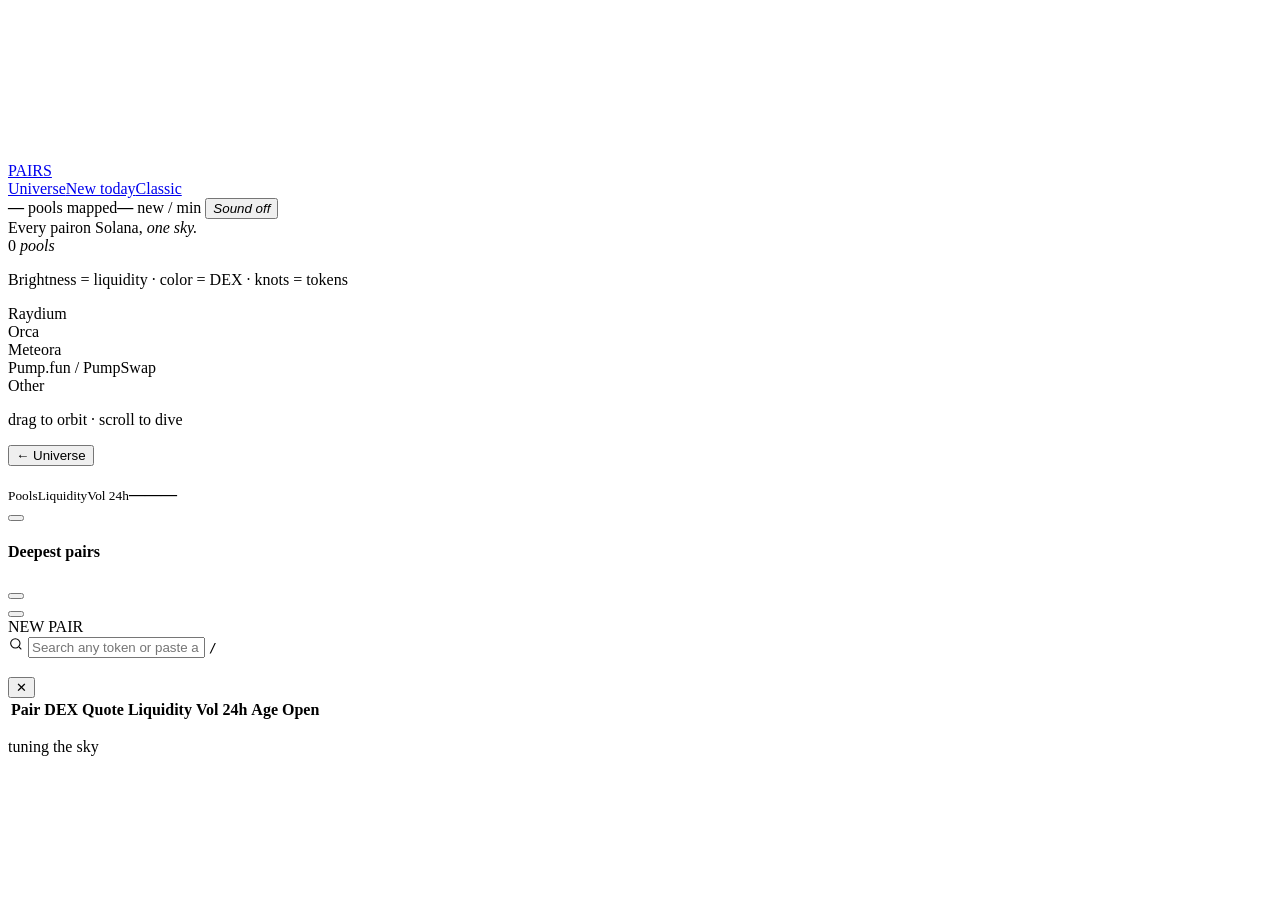
==== site/index.html @ 232a7adb "Pairverse: Solana pairing database + Liquidity Universe" ====
<!doctype html>
<html lang="en"><head><meta charset="utf-8">
<meta name="viewport" content="width=device-width,initial-scale=1,viewport-fit=cover">
<title>Pairs — the Solana liquidity universe</title>
<meta name="description" content="Every Solana trading pair as one sky. Search any token and see every pool it trades in, live.">
<meta name="theme-color" content="#030304">
<link rel="icon" href="/favicon.svg" type="image/svg+xml">
<link rel="preconnect" href="https://fonts.googleapis.com"><link rel="preconnect" href="https://fonts.gstatic.com" crossorigin>
<link href="https://fonts.googleapis.com/css2?family=Geist:wght@100..700&family=Geist+Mono:wght@300..600&family=Instrument+Serif:ital@0;1&display=swap" rel="stylesheet">
<link rel="stylesheet" href="/site.css">
<script type="importmap">{"imports":{"three":"/vendor/three-build/three.module.js","three/addons/":"/vendor/jsm/"}}</script>
</head><body>
<canvas id="gl" aria-hidden="true"></canvas>
<canvas id="fallback" aria-hidden="true"></canvas>
<div class="ui" id="ui">
  <header class="top" id="top">
    <a class="brand" href="/" id="home" data-mag><i></i>PAIRS</a>
    <nav><a href="/" id="navU" class="on" data-mag>Universe</a><a href="#new" id="navN" data-mag>New today</a><a href="/classic" data-mag>Classic</a></nav>
    <div class="r"><span><b id="cnt">—</b> pools mapped</span><span class="hide-m"><b id="rate">—</b> new / min</span>
      <button class="snd" id="snd" type="button" aria-pressed="false" data-mag><span><i></i><i></i><i></i><i></i></span><em>Sound off</em></button></div>
  </header>
  <div class="title" id="title" aria-label="Every pair on Solana, one sky."><span class="ln">Every pair</span><span class="ln">on Solana, <em>one sky.</em></span></div>
  <div class="kicker" id="kicker"></div>
  <div class="ov" id="ov"><div class="big"><span id="ovn">0</span> <em>pools</em></div><p id="ovp">Brightness = liquidity · color = DEX · knots = tokens</p></div>
  <div class="legend" id="legend"><div>Raydium<i style="background:#8FD3FF"></i></div><div>Orca<i style="background:#FFC562"></i></div><div>Meteora<i style="background:#FF7A52"></i></div><div>Pump.fun / PumpSwap<i style="background:#8CFFC1"></i></div><div>Other<i style="background:#E9E4DA"></i></div><p>drag to orbit · scroll to dive</p></div>

  <section class="tok" id="tok" aria-live="polite">
    <button class="back" id="back" type="button" data-mag>← Universe</button>
    <h1 class="sym" id="tSym"></h1>
    <div class="nm" id="tName"></div>
    <div class="px" id="tPx"></div>
    <div class="meta"><small>Pools</small><small>Liquidity</small><small>Vol 24h</small><b id="m1">—</b><b id="m2">—</b><b id="m3">—</b></div>
    <div class="mint"><button type="button" id="tMint" title="Copy mint" data-mag></button><span id="tFirst"></span></div>
    <div class="enr" id="tEnr"></div>
  </section>
  <aside class="list" id="list"><h4><span id="lTitle">Deepest pairs</span><span id="lSub"></span></h4><div id="rows"></div><button type="button" class="more" id="more" data-mag></button></aside>
  <button type="button" class="pill" id="pill" data-mag></button>

  <div id="labs"></div>
  <div class="nova" id="nova"><span class="tag">NEW PAIR</span><div id="novaName"></div><small id="novaMeta"></small></div>
  <div class="feed" id="feed" aria-live="polite"></div>

  <form class="search" id="search" role="search" autocomplete="off">
    <div class="sugg" id="sugg" role="listbox"></div>
    <label class="field" data-mag>
      <svg width="16" height="16" viewBox="0 0 24 24" fill="none" stroke="currentColor" stroke-width="1.6" aria-hidden="true"><circle cx="11" cy="11" r="7"/><path d="m20 20-3.5-3.5"/></svg>
      <input id="q" type="text" spellcheck="false" placeholder="Search any token or paste a mint" aria-label="Search token symbol or mint" maxlength="64">
      <kbd id="kbd">/</kbd>
    </label>
  </form>

  <div class="drawer" id="drawer" role="dialog" aria-modal="false" aria-labelledby="dTitle">
    <div class="dh"><div><h3 id="dTitle"></h3><p id="dSub"></p></div><button type="button" id="dClose" aria-label="Close" data-mag>✕</button></div>
    <div class="dt"><table><thead><tr>
      <th data-k="pair">Pair</th><th data-k="dex">DEX</th><th data-k="quote">Quote</th><th data-k="liq" class="n">Liquidity</th><th data-k="vol" class="n">Vol 24h</th><th data-k="age" class="n">Age</th><th class="n">Open</th>
    </tr></thead><tbody id="dRows"></tbody></table></div>
    <p class="dn" id="dNote"></p>
  </div>
  <div class="loader" id="loader"><span id="ldTxt">tuning the sky</span><i><b id="ldBar"></b></i></div>
  <div class="toast" id="toast"></div>
</div>
<div class="cursor" id="cur"></div>
<noscript><p style="padding:40px;color:#ccc;font-family:sans-serif">This view needs JavaScript. Use the <a href="/classic" style="color:#FFB75E">classic lookup</a>.</p></noscript>
<script type="module" src="/app.js"></script>
</body></html>
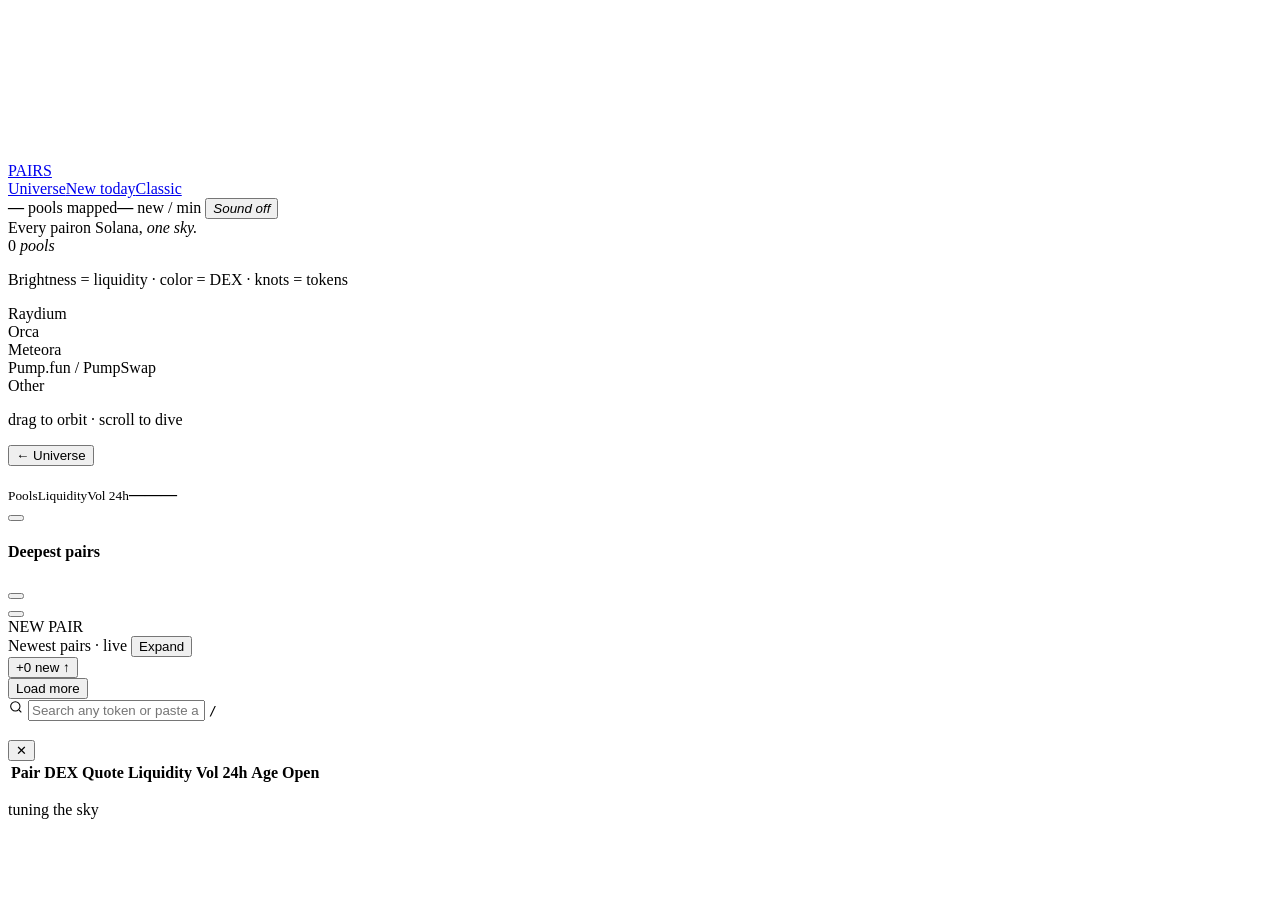
==== commit 4f9a8b90: "Token logos everywhere, clickable new arrivals, longer new-pairs feed - images.py: logo resolver (Ju" ====
--- a/site/index.html
+++ b/site/index.html
@@ -26,6 +26,7 @@
 
   <section class="tok" id="tok" aria-live="polite">
     <button class="back" id="back" type="button" data-mag>← Universe</button>
+    <div class="tlogo" id="tLogo"></div>
     <h1 class="sym" id="tSym"></h1>
     <div class="nm" id="tName"></div>
     <div class="px" id="tPx"></div>
@@ -37,8 +38,13 @@
   <button type="button" class="pill" id="pill" data-mag></button>
 
   <div id="labs"></div>
-  <div class="nova" id="nova"><span class="tag">NEW PAIR</span><div id="novaName"></div><small id="novaMeta"></small></div>
-  <div class="feed" id="feed" aria-live="polite"></div>
+  <div id="arr"></div>
+  <div class="nova" id="nova"><span class="tag">NEW PAIR</span><div class="nvrow"><span id="novaLogo"></span><div id="novaName"></div></div><small id="novaMeta"></small></div>
+  <section class="feed" id="feed" aria-label="Newest pairs, live">
+    <div class="fh"><span class="hd"><i></i>Newest pairs · live <span id="fN"></span></span><button type="button" id="fExp" aria-expanded="false" data-mag>Expand</button></div>
+    <div class="fwrap"><div class="flist" id="fList" role="list"></div><button type="button" class="fpill" id="fPill">+0 new ↑</button></div>
+    <button type="button" class="fmore" id="fMore" data-mag>Load more</button>
+  </section>
 
   <form class="search" id="search" role="search" autocomplete="off">
     <div class="sugg" id="sugg" role="listbox"></div>
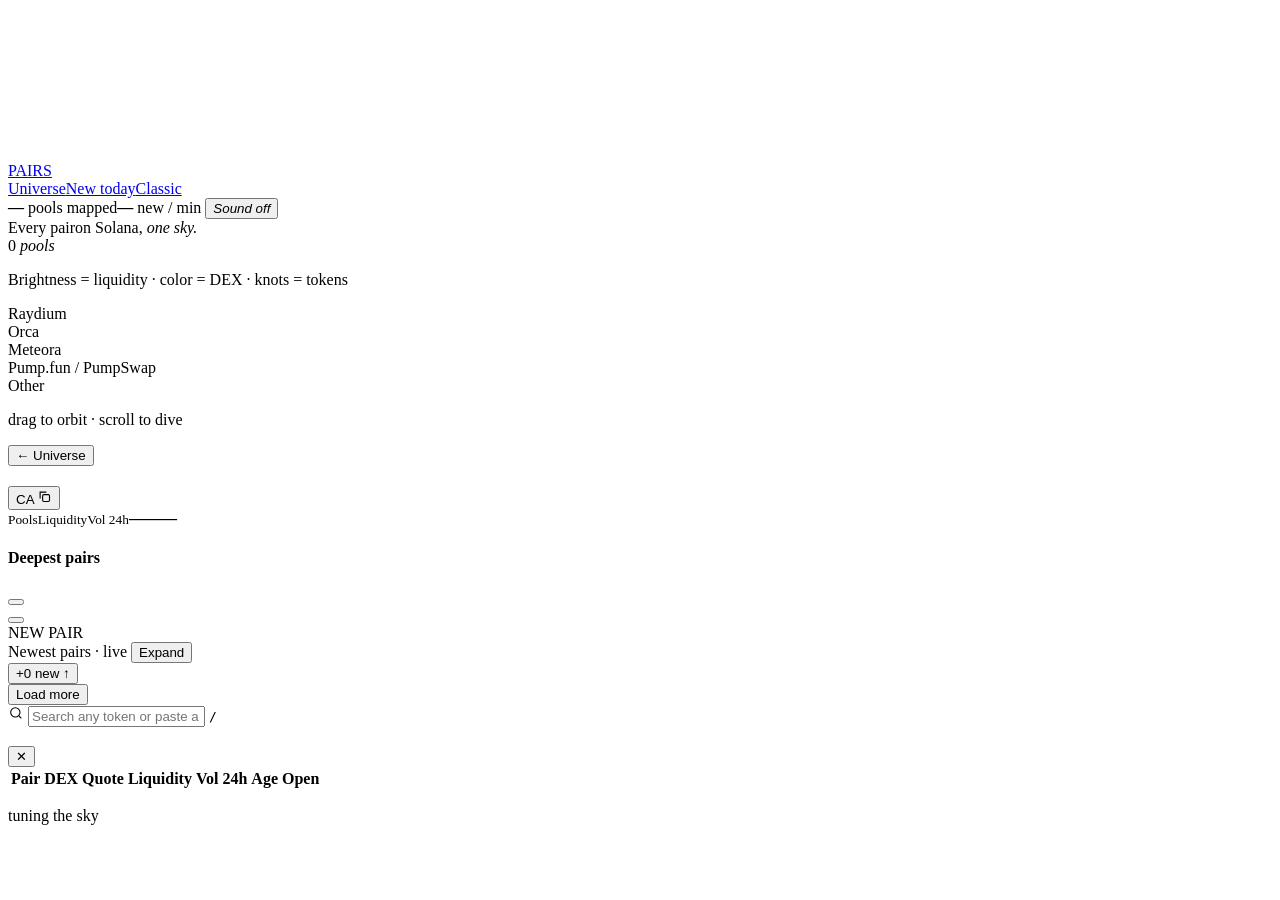
==== commit 01f96f60: "Add X/Open Graph preview card and a clearer token CA pill pairverse.fun now serves a 1200x630 summar" ====
--- a/site/index.html
+++ b/site/index.html
@@ -1,10 +1,30 @@
 <!doctype html>
-<html lang="en"><head><meta charset="utf-8">
+<html lang="en"><head>
+<meta charset="utf-8">
 <meta name="viewport" content="width=device-width,initial-scale=1,viewport-fit=cover">
-<title>Pairs — the Solana liquidity universe</title>
+<title>PAIRVERSE — The live galaxy of Solana liquidity</title>
 <meta name="description" content="Every Solana trading pair as one sky. Search any token and see every pool it trades in, live.">
 <meta name="theme-color" content="#030304">
+<link rel="canonical" href="https://pairverse.fun/">
 <link rel="icon" href="/favicon.svg" type="image/svg+xml">
+<link rel="icon" type="image/png" sizes="32x32" href="/favicon-32.png">
+<link rel="apple-touch-icon" href="/apple-touch-icon.png">
+<meta property="og:type" content="website">
+<meta property="og:url" content="https://pairverse.fun/">
+<meta property="og:title" content="PAIRVERSE — The live galaxy of Solana liquidity">
+<meta property="og:description" content="Every Solana trading pair as one sky. Search any token and see every pool it trades in, live.">
+<meta property="og:image" content="https://pairverse.fun/og-image.png">
+<meta property="og:image:type" content="image/png">
+<meta property="og:image:width" content="1200">
+<meta property="og:image:height" content="630">
+<meta property="og:image:alt" content="PAIRVERSE — The live galaxy of Solana liquidity">
+<meta property="og:site_name" content="PAIRVERSE">
+<meta name="twitter:card" content="summary_large_image">
+<meta name="twitter:title" content="PAIRVERSE — The live galaxy of Solana liquidity">
+<meta name="twitter:description" content="Every Solana trading pair as one sky. Search any token and see every pool it trades in, live.">
+<meta name="twitter:image" content="https://pairverse.fun/og-image.png">
+<meta name="twitter:image:alt" content="PAIRVERSE — The live galaxy of Solana liquidity">
+<meta name="twitter:creator" content="@Leonidas_17GOI">
 <link rel="preconnect" href="https://fonts.googleapis.com"><link rel="preconnect" href="https://fonts.gstatic.com" crossorigin>
 <link href="https://fonts.googleapis.com/css2?family=Geist:wght@100..700&family=Geist+Mono:wght@300..600&family=Instrument+Serif:ital@0;1&display=swap" rel="stylesheet">
 <link rel="stylesheet" href="/site.css">
@@ -29,9 +49,16 @@
     <div class="tlogo" id="tLogo"></div>
     <h1 class="sym" id="tSym"></h1>
     <div class="nm" id="tName"></div>
+    <div class="mint">
+      <button type="button" class="ca" id="tMint" title="Copy contract address" aria-label="Copy contract address" data-mag>
+        <span class="ca-lab">CA</span>
+        <span class="ca-addr" id="tMintAddr"></span>
+        <svg class="ca-ico" width="15" height="15" viewBox="0 0 24 24" fill="none" stroke="currentColor" stroke-width="1.8" aria-hidden="true"><rect x="9" y="9" width="11" height="11" rx="2"/><path d="M5 15V5h10"/></svg>
+      </button>
+      <span id="tFirst"></span>
+    </div>
     <div class="px" id="tPx"></div>
     <div class="meta"><small>Pools</small><small>Liquidity</small><small>Vol 24h</small><b id="m1">—</b><b id="m2">—</b><b id="m3">—</b></div>
-    <div class="mint"><button type="button" id="tMint" title="Copy mint" data-mag></button><span id="tFirst"></span></div>
     <div class="enr" id="tEnr"></div>
   </section>
   <aside class="list" id="list"><h4><span id="lTitle">Deepest pairs</span><span id="lSub"></span></h4><div id="rows"></div><button type="button" class="more" id="more" data-mag></button></aside>
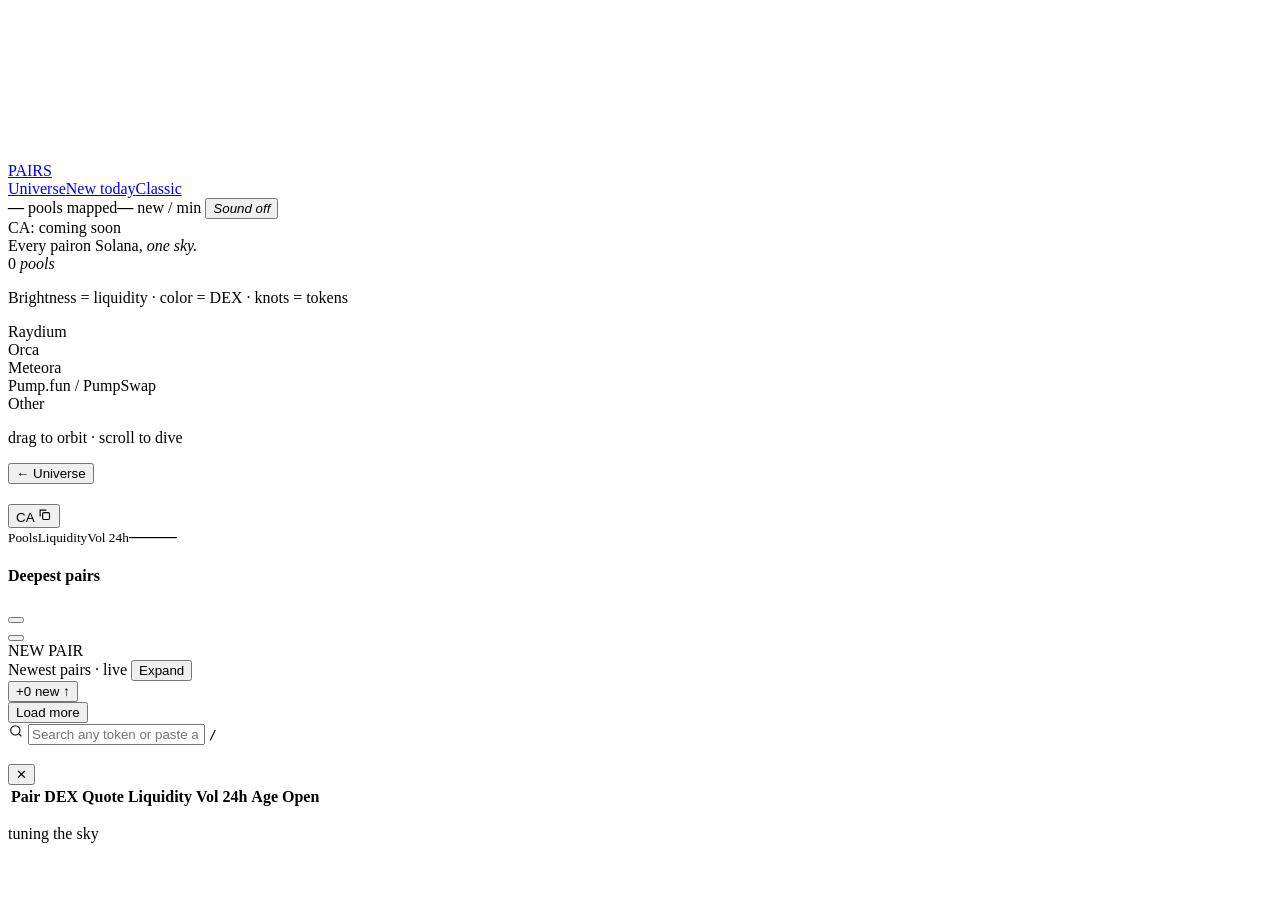
==== commit 63ae4737: "Add a site-wide project CA badge, coming soon until launch The main universe view shows a “CA: comin" ====
--- a/site/index.html
+++ b/site/index.html
@@ -39,6 +39,12 @@
     <div class="r"><span><b id="cnt">—</b> pools mapped</span><span class="hide-m"><b id="rate">—</b> new / min</span>
       <button class="snd" id="snd" type="button" aria-pressed="false" data-mag><span><i></i><i></i><i></i><i></i></span><em>Sound off</em></button></div>
   </header>
+  <div class="pca" id="pca" aria-label="Project contract address">
+    <span class="pca-pill">
+      <span class="pca-lab">CA:</span>
+      <span class="pca-val" id="pcaVal">coming soon</span>
+    </span>
+  </div>
   <div class="title" id="title" aria-label="Every pair on Solana, one sky."><span class="ln">Every pair</span><span class="ln">on Solana, <em>one sky.</em></span></div>
   <div class="kicker" id="kicker"></div>
   <div class="ov" id="ov"><div class="big"><span id="ovn">0</span> <em>pools</em></div><p id="ovp">Brightness = liquidity · color = DEX · knots = tokens</p></div>
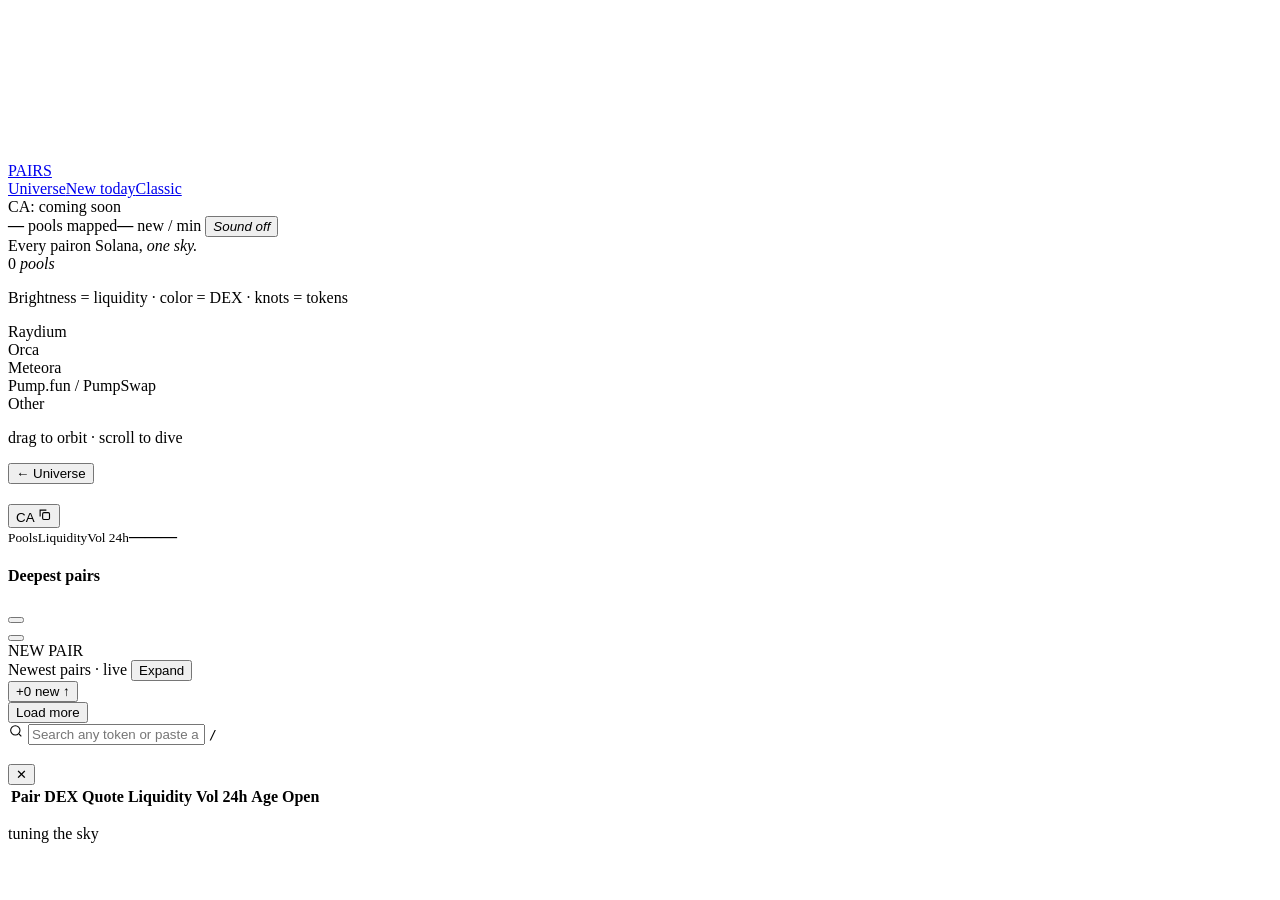
==== commit 4f4d0025: "Move the project CA badge into the centered header row The “CA: coming soon” pill now sits in the sa" ====
--- a/site/index.html
+++ b/site/index.html
@@ -34,17 +34,19 @@
 <canvas id="fallback" aria-hidden="true"></canvas>
 <div class="ui" id="ui">
   <header class="top" id="top">
-    <a class="brand" href="/" id="home" data-mag><i></i>PAIRS</a>
-    <nav><a href="/" id="navU" class="on" data-mag>Universe</a><a href="#new" id="navN" data-mag>New today</a><a href="/classic" data-mag>Classic</a></nav>
+    <div class="l">
+      <a class="brand" href="/" id="home" data-mag><i></i>PAIRS</a>
+      <nav><a href="/" id="navU" class="on" data-mag>Universe</a><a href="#new" id="navN" data-mag>New today</a><a href="/classic" data-mag>Classic</a></nav>
+    </div>
+    <div class="pca" id="pca" aria-label="Project contract address">
+      <span class="pca-pill">
+        <span class="pca-lab">CA:</span>
+        <span class="pca-val" id="pcaVal">coming soon</span>
+      </span>
+    </div>
     <div class="r"><span><b id="cnt">—</b> pools mapped</span><span class="hide-m"><b id="rate">—</b> new / min</span>
       <button class="snd" id="snd" type="button" aria-pressed="false" data-mag><span><i></i><i></i><i></i><i></i></span><em>Sound off</em></button></div>
   </header>
-  <div class="pca" id="pca" aria-label="Project contract address">
-    <span class="pca-pill">
-      <span class="pca-lab">CA:</span>
-      <span class="pca-val" id="pcaVal">coming soon</span>
-    </span>
-  </div>
   <div class="title" id="title" aria-label="Every pair on Solana, one sky."><span class="ln">Every pair</span><span class="ln">on Solana, <em>one sky.</em></span></div>
   <div class="kicker" id="kicker"></div>
   <div class="ov" id="ov"><div class="big"><span id="ovn">0</span> <em>pools</em></div><p id="ovp">Brightness = liquidity · color = DEX · knots = tokens</p></div>
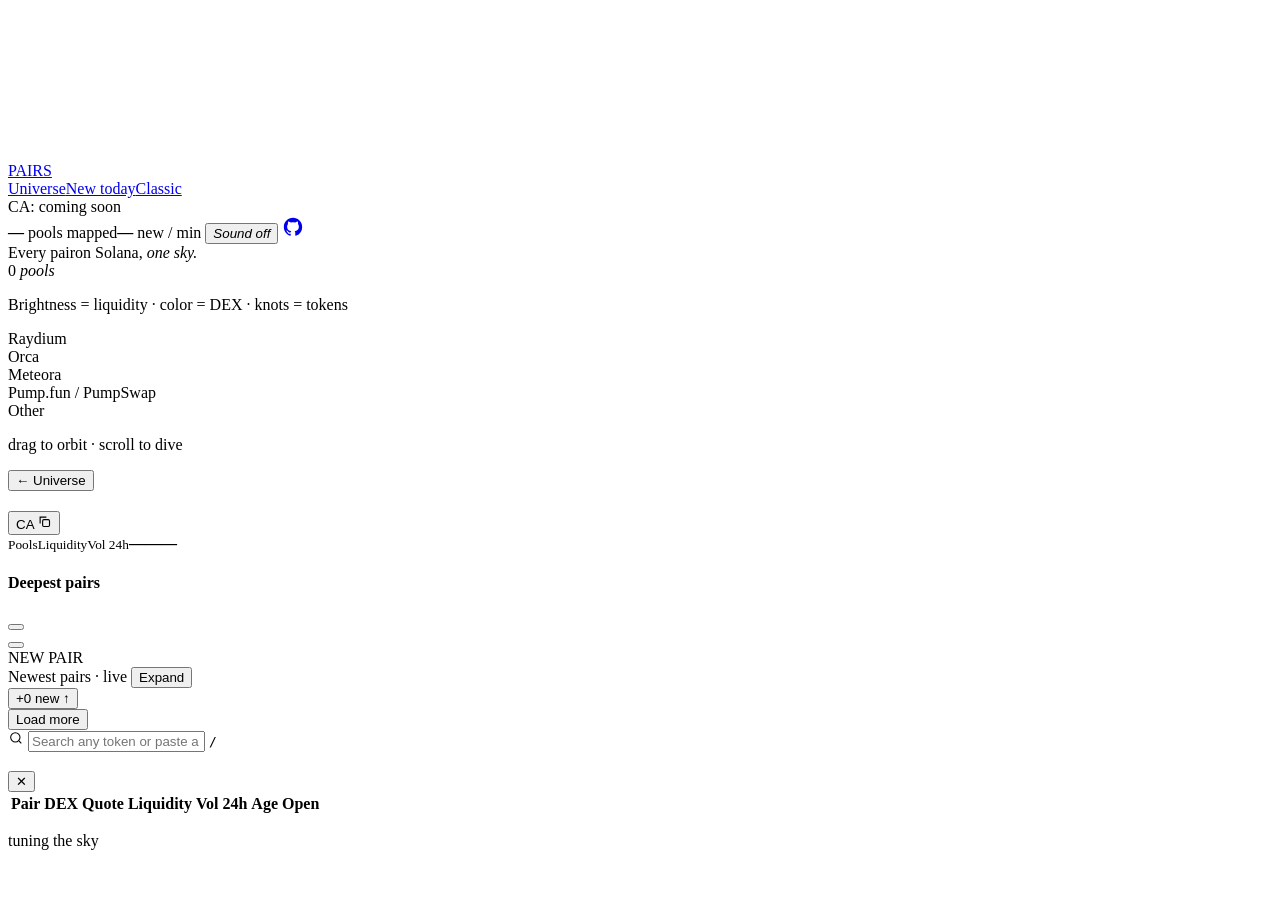
==== commit 5722b34d: "Add a GitHub mark in the header linking to the repo The Octocat sits at the right of the top bar, ne" ====
--- a/site/index.html
+++ b/site/index.html
@@ -45,7 +45,8 @@
       </span>
     </div>
     <div class="r"><span><b id="cnt">—</b> pools mapped</span><span class="hide-m"><b id="rate">—</b> new / min</span>
-      <button class="snd" id="snd" type="button" aria-pressed="false" data-mag><span><i></i><i></i><i></i><i></i></span><em>Sound off</em></button></div>
+      <button class="snd" id="snd" type="button" aria-pressed="false" data-mag><span><i></i><i></i><i></i><i></i></span><em>Sound off</em></button>
+      <a class="gh" id="gh" href="https://github.com/300SpartanDev/pairverse" target="_blank" rel="noopener" aria-label="Pairverse on GitHub" data-mag><svg viewBox="0 0 24 24" width="22" height="22" fill="currentColor" aria-hidden="true"><path d="M12 2C6.477 2 2 6.484 2 12.017c0 4.425 2.865 8.18 6.839 9.504.5.092.682-.217.682-.483 0-.237-.008-.868-.013-1.703-2.782.605-3.369-1.343-3.369-1.343-.454-1.158-1.11-1.466-1.11-1.466-.908-.62.069-.608.069-.608 1.003.07 1.531 1.032 1.531 1.032.892 1.53 2.341 1.088 2.91.832.092-.647.35-1.088.636-1.338-2.22-.253-4.555-1.113-4.555-4.951 0-1.093.39-1.988 1.029-2.688-.103-.253-.446-1.272.098-2.65 0 0 .84-.27 2.75 1.026A9.564 9.564 0 0 1 12 6.844a9.59 9.59 0 0 1 2.504.337c1.909-1.296 2.747-1.027 2.747-1.027.546 1.379.202 2.398.1 2.651.64.7 1.028 1.595 1.028 2.688 0 3.848-2.339 4.695-4.566 4.943.359.309.678.92.678 1.855 0 1.338-.012 2.419-.012 2.747 0 .268.18.58.688.482A10.02 10.02 0 0 0 22 12.017C22 6.484 17.522 2 12 2Z"/></svg></a></div>
   </header>
   <div class="title" id="title" aria-label="Every pair on Solana, one sky."><span class="ln">Every pair</span><span class="ln">on Solana, <em>one sky.</em></span></div>
   <div class="kicker" id="kicker"></div>
